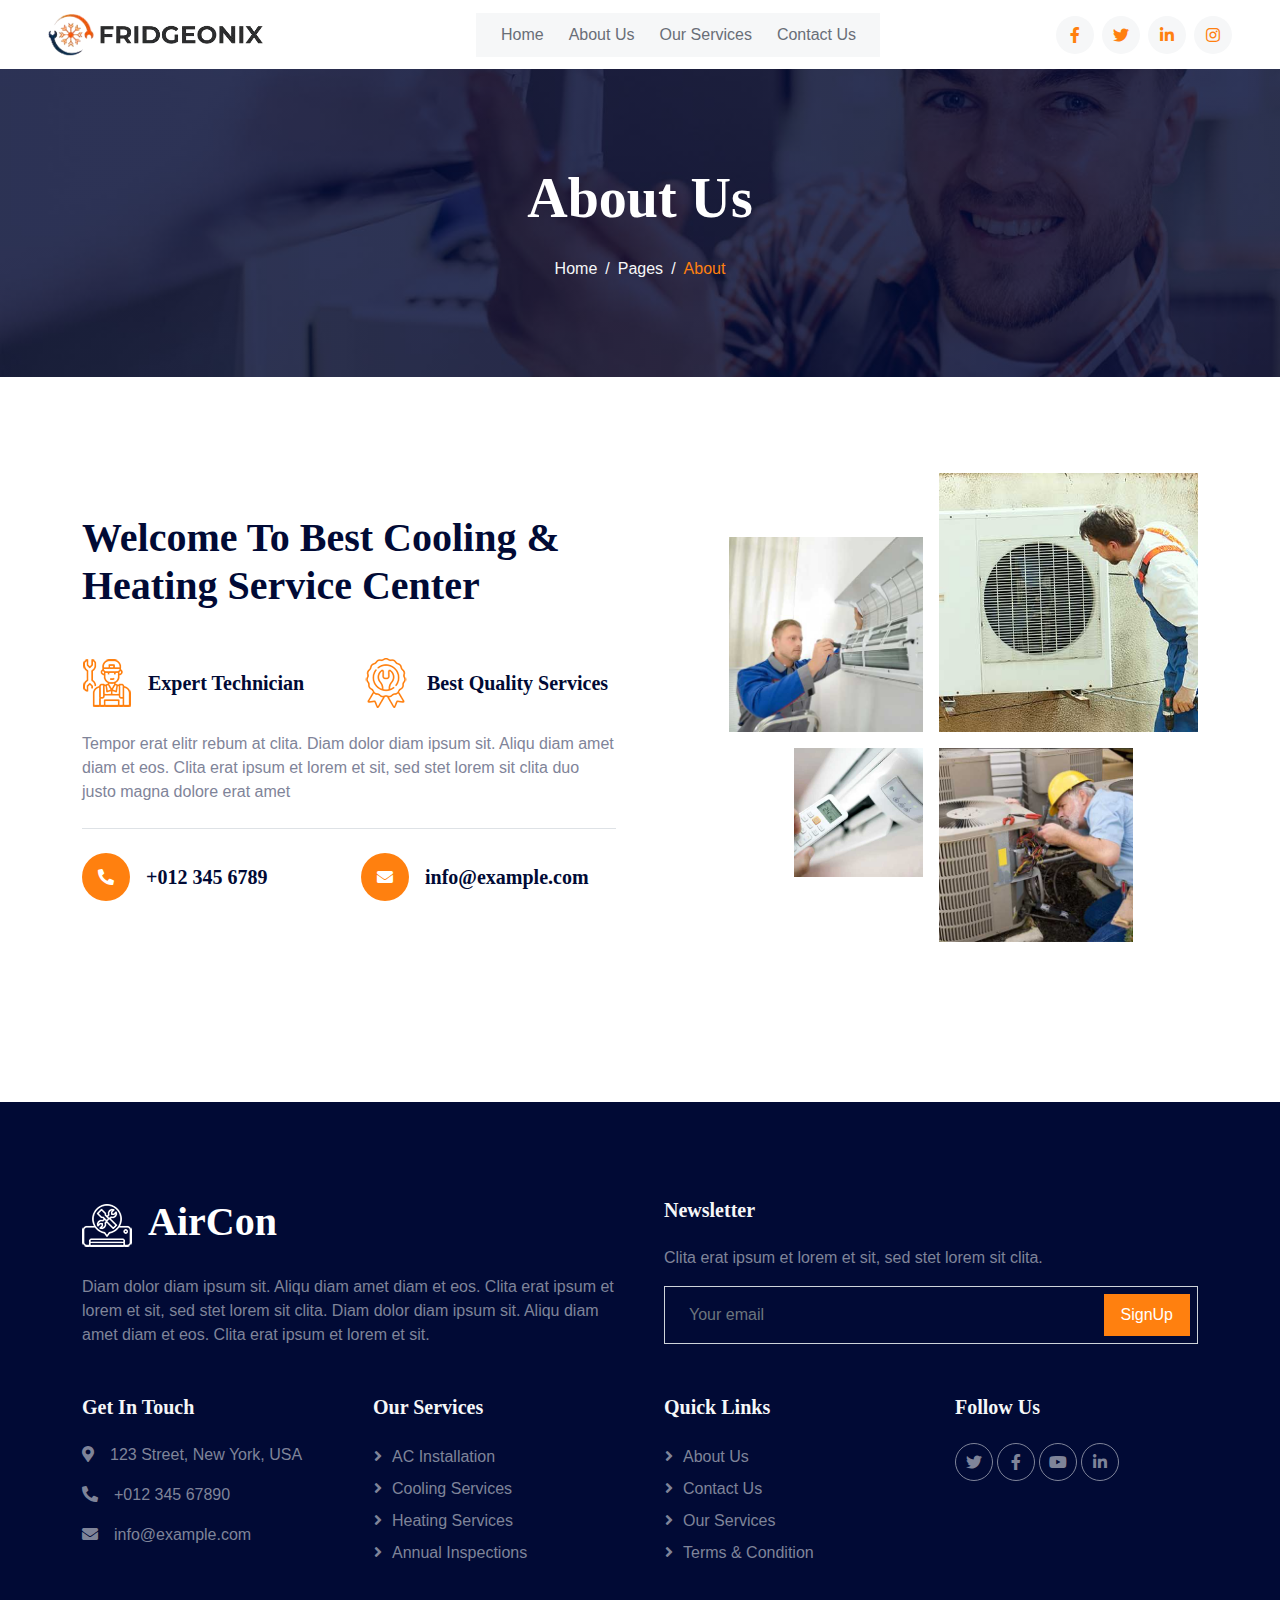
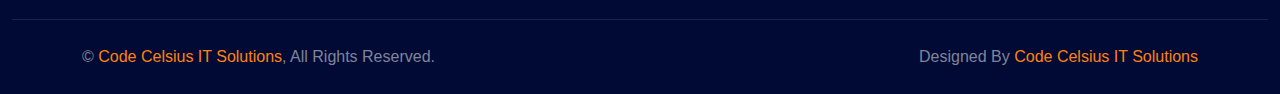
==== about-2.html @ 8863fefb "done" ====
﻿<!DOCTYPE html>
<html lang="en">

<head>
    <meta charset="utf-8">
    <title>AirCon - AC Repair Website Template</title>
    <meta content="width=device-width, initial-scale=1.0" name="viewport">
    <meta content="" name="keywords">
    <meta content="" name="description">

    <!-- Favicon -->
    <link href="img/favicon.ico" rel="icon">

    <!-- Google Web Fonts -->
    <link rel="preconnect" href="https://fonts.googleapis.com">
    <link rel="preconnect" href="https://fonts.gstatic.com" crossorigin="">
    <link href="../css2-2?family=Roboto+Slab:wght@400;600;800&family=Roboto:wght@400;500;700&display=swap" rel="stylesheet"> 

    <!-- Icon Font Stylesheet -->
    <link href="../ajax/libs/font-awesome/5.10.0/css/all.min-2.css" rel="stylesheet">
    <link href="../npm/bootstrap-icons%401.4.1/font/bootstrap-icons-2.css" rel="stylesheet">

    <!-- Libraries Stylesheet -->
    <link href="lib/animate/animate.min-2.css" rel="stylesheet">
    <link href="lib/owlcarousel/assets/owl.carousel.min-2.css" rel="stylesheet">

    <!-- Customized Bootstrap Stylesheet -->
    <link href="css/bootstrap.min-2.css" rel="stylesheet">

    <!-- Template Stylesheet -->
    <link href="css/style-2.css" rel="stylesheet">
    <link href="https://cdnjs.cloudflare.com/ajax/libs/font-awesome/5.15.4/css/all.min.css" rel="stylesheet">

</head>

<body>


   


    <!-- Navbar Start -->
    <nav class="navbar navbar-expand-lg bg-white navbar-light sticky-top px-4 px-lg-5">
        <a href="index-2.html" class="navbar-brand d-flex align-items-center">
            <img style="width: 220px;" class="img-fluid me-3" src="img/logo-nre.png" alt="">
        </a>
        <button type="button" class="navbar-toggler" data-bs-toggle="collapse" data-bs-target="#navbarCollapse">
            <span class="navbar-toggler-icon"></span>
        </button>
        <div class="collapse navbar-collapse" id="navbarCollapse">
            <div class="navbar-nav mx-auto bg-light pe-4 py-3 py-lg-0">
                <a href="index-2.html" class="nav-item nav-link">Home</a>
                <a href="about-2.html" class="nav-item nav-link active">About Us</a>
                <a href="service-2.html" class="nav-item nav-link">Our Services</a>
              
                <a href="contact-2.html" class="nav-item nav-link">Contact Us</a>
            </div>
            <div class="h-100 d-lg-inline-flex align-items-center d-none">
                <a class="btn btn-square rounded-circle bg-light text-primary me-2" href=""><i class="fab fa-facebook-f"></i></a>
                <a class="btn btn-square rounded-circle bg-light text-primary me-2" href=""><i class="fab fa-twitter"></i></a>
                <a class="btn btn-square rounded-circle bg-light text-primary me-2" href=""><i class="fab fa-linkedin-in"></i></a>
                <a class="btn btn-square rounded-circle bg-light text-primary me-0" href=""><i class="fab fa-instagram"></i></a>
            </div>
        </div>
    </nav>
    <!-- Navbar End -->


    <!-- Page Header Start -->
    <div class="container-fluid page-header py-5 mb-5 wow fadeIn" data-wow-delay="0.1s">
        <div class="container text-center py-5">
            <h1 class="display-4 text-white animated slideInDown mb-4">About Us</h1>
            <nav aria-label="breadcrumb animated slideInDown">
                <ol class="breadcrumb justify-content-center mb-0">
                    <li class="breadcrumb-item"><a href="#">Home</a></li>
                    <li class="breadcrumb-item"><a href="#">Pages</a></li>
                    <li class="breadcrumb-item active" aria-current="page">About</li>
                </ol>
            </nav>
        </div>
    </div>
    <!-- Page Header End -->


    <!-- About Start -->
    <div class="container-xxl py-5">
        <div class="container">
            <div class="row g-5 align-items-center">
                <div class="col-lg-6 wow fadeInUp" data-wow-delay="0.5s">
                    <div class="h-100">
                        <h1 class="display-6 mb-5">Welcome To Best Cooling & Heating Service Center</h1>
                        <div class="row g-4 mb-4">
                            <div class="col-sm-6">
                                <div class="d-flex align-items-center">
                                    <img class="flex-shrink-0 me-3" src="img/icon/icon-07-primary-2.png" alt="">
                                    <h5 class="mb-0">Expert Technician</h5>
                                </div>
                            </div>
                            <div class="col-sm-6">
                                <div class="d-flex align-items-center">
                                    <img class="flex-shrink-0 me-3" src="img/icon/icon-09-primary-2.png" alt="">
                                    <h5 class="mb-0">Best Quality Services</h5>
                                </div>
                            </div>
                        </div>
                        <p class="mb-4">Tempor erat elitr rebum at clita. Diam dolor diam ipsum sit. Aliqu diam amet diam et eos. Clita erat ipsum et lorem et sit, sed stet lorem sit clita duo justo magna dolore erat amet</p>
                        <div class="border-top mt-4 pt-4">
                            <div class="row">
                                <div class="col-sm-6">
                                    <div class="d-flex align-items-center">
                                        <div class="btn-lg-square bg-primary rounded-circle me-3">
                                            <i class="fa fa-phone-alt text-white"></i>
                                        </div>
                                        <h5 class="mb-0">+012 345 6789</h5>
                                    </div>
                                </div>
                                <div class="col-sm-6">
                                    <div class="d-flex align-items-center">
                                        <div class="btn-lg-square bg-primary rounded-circle me-3">
                                            <i class="fa fa-envelope text-white"></i>
                                        </div>
                                        <h5 class="mb-0">info@example.com</h5>
                                    </div>
                                </div>
                            </div>
                        </div>
                    </div>
                </div>
                <div class="col-lg-6">
                    <div class="row g-3">
                        <div class="col-6 text-end">
                            <img class="img-fluid w-75 wow zoomIn" data-wow-delay="0.1s" src="img/about-1-2.jpg" style="margin-top: 25%;">
                        </div>
                        <div class="col-6 text-start">
                            <img class="img-fluid w-100 wow zoomIn" data-wow-delay="0.3s" src="img/about-2-2.jpg">
                        </div>
                        <div class="col-6 text-end">
                            <img class="img-fluid w-50 wow zoomIn" data-wow-delay="0.5s" src="img/about-3-2.jpg">
                        </div>
                        <div class="col-6 text-start">
                            <img class="img-fluid w-75 wow zoomIn" data-wow-delay="0.7s" src="img/about-4-2.jpg">
                        </div>
                    </div>
                </div>
            </div>
        </div>
    </div>
    <!-- About End -->

    <!-- Footer Start -->
    <div class="container-fluid bg-dark footer mt-5 pt-5 wow fadeIn" data-wow-delay="0.1s">
        <div class="container py-5">
            <div class="row g-5">
                <div class="col-md-6">
                    <h1 class="text-white mb-4"><img class="img-fluid me-3" src="img/icon/icon-02-light-2.png" alt="">AirCon</h1>
                    <span>Diam dolor diam ipsum sit. Aliqu diam amet diam et eos. Clita erat ipsum et lorem et sit, sed stet lorem sit clita. Diam dolor diam ipsum sit. Aliqu diam amet diam et eos. Clita erat ipsum et lorem et sit.</span>
                </div>
                <div class="col-md-6">
                    <h5 class="text-light mb-4">Newsletter</h5>
                    <p>Clita erat ipsum et lorem et sit, sed stet lorem sit clita.</p>
                    <div class="position-relative">
                        <input class="form-control bg-transparent w-100 py-3 ps-4 pe-5" type="text" placeholder="Your email">
                        <button type="button" class="btn btn-primary py-2 px-3 position-absolute top-0 end-0 mt-2 me-2">SignUp</button>
                    </div>
                </div>
                <div class="col-lg-3 col-md-6">
                    <h5 class="text-light mb-4">Get In Touch</h5>
                    <p><i class="fa fa-map-marker-alt me-3"></i>123 Street, New York, USA</p>
                    <p><i class="fa fa-phone-alt me-3"></i>+012 345 67890</p>
                    <p><i class="fa fa-envelope me-3"></i>info@example.com</p>
                </div>
                <div class="col-lg-3 col-md-6">
                    <h5 class="text-light mb-4">Our Services</h5>
                    <a class="btn btn-link" href="">AC Installation</a>
                    <a class="btn btn-link" href="">Cooling Services</a>
                    <a class="btn btn-link" href="">Heating Services</a>
                    <a class="btn btn-link" href="">Annual Inspections</a>
                </div>
                <div class="col-lg-3 col-md-6">
                    <h5 class="text-light mb-4">Quick Links</h5>
                    <a class="btn btn-link" href="">About Us</a>
                    <a class="btn btn-link" href="">Contact Us</a>
                    <a class="btn btn-link" href="">Our Services</a>
                    <a class="btn btn-link" href="">Terms & Condition</a>
                </div>
                <div class="col-lg-3 col-md-6">
                    <h5 class="text-light mb-4">Follow Us</h5>
                    <div class="d-flex">
                        <a class="btn btn-square rounded-circle me-1" href=""><i class="fab fa-twitter"></i></a>
                        <a class="btn btn-square rounded-circle me-1" href=""><i class="fab fa-facebook-f"></i></a>
                        <a class="btn btn-square rounded-circle me-1" href=""><i class="fab fa-youtube"></i></a>
                        <a class="btn btn-square rounded-circle me-1" href=""><i class="fab fa-linkedin-in"></i></a>
                    </div>
                </div>
            </div>
        </div>
        <div class="container-fluid copyright">
            <div class="container">
                <div class="row">
                    <div class="col-md-6 text-center text-md-start mb-3 mb-md-0">
                        &copy; <a target="_blank" href="https://codecelsius.com/">Code Celsius IT Solutions</a>, All Rights Reserved.
                    </div>
                    <div class="col-md-6 text-center text-md-end">
                        Designed By <a target="_blank" href="https://codecelsius.com/">Code Celsius IT Solutions</a>
                    </div>
                </div> 
            </div>
        </div>
    </div>
    <!-- Footer End -->


    <!-- Back to Top -->
    <a href="#" class="btn btn-lg btn-primary btn-lg-square rounded-circle back-to-top"><i class="bi bi-arrow-up"></i></a>


    <!-- JavaScript Libraries -->
    <script src="../jquery-3.4.1.min-2.js"></script>
    <script src="../npm/bootstrap%405.0.0/dist/js/bootstrap.bundle.min-2.js"></script>
    <script src="lib/wow/wow.min-2.js"></script>
    <script src="lib/easing/easing.min-2.js"></script>
    <script src="lib/waypoints/waypoints.min-2.js"></script>
    <script src="lib/owlcarousel/owl.carousel.min-2.js"></script>
    <script src="lib/counterup/counterup.min-2.js"></script>
    <script src="lib/parallax/parallax.min-2.js"></script>

    <!-- Template Javascript -->
    <script src="js/main-2.js"></script>
</body>

</html>
---- css/style-2.css ----
﻿/********** Template CSS **********/
:root {
    --primary: #FF800F;
    --secondary: #001064;
    --light: #F6F7F8;
    --dark: #010A35;
}

.back-to-top {
    position: fixed;
    display: none;
    right: 30px;
    bottom: 30px;
    z-index: 99;
}

#navbar.sticky {
    position: fixed;
    top: 0;
    width: 100%;
    z-index: 1020;
    box-shadow: 0 4px 6px rgba(0, 0, 0, 0.1);
    /* Optional shadow for visibility */
    transition: all 0.5s;
}

/*** Spinner ***/
#spinner {
    opacity: 0;
    visibility: hidden;
    transition: opacity .5s ease-out, visibility 0s linear .5s;
    z-index: 99999;
}

#spinner.show {
    transition: opacity .5s ease-out, visibility 0s linear 0s;
    visibility: visible;
    opacity: 1;
}


/*** Button ***/
.btn {
    transition: .5s;
}

.btn.btn-primary,
.btn.btn-outline-primary:hover,
.btn.btn-secondary,
.btn.btn-outline-secondary:hover {
    color: #FFFFFF;
}

.btn.btn-primary:hover {
    background: var(--secondary);
    border-color: var(--secondary);
}

.btn.btn-secondary:hover {
    background: var(--primary);
    border-color: var(--primary);
}

.btn-square {
    width: 38px;
    height: 38px;
}

.btn-sm-square {
    width: 32px;
    height: 32px;
}

.btn-lg-square {
    width: 48px;
    height: 48px;
}

.btn-square,
.btn-sm-square,
.btn-lg-square {
    padding: 0;
    display: flex;
    align-items: center;
    justify-content: center;
    font-weight: normal;
}


/*** Navbar ***/
.navbar.sticky-top {
    top: -100px;
    transition: .5s;
}

.navbar .navbar-brand img {
    max-height: 60px;
}

.back-to-top {
    visibility: hidden;
    opacity: 0;
    transition: all 0.5s;
}

.navbar {
    transition: all 0.5s;
}

.video-item {
    background: #ffffff;
    border: 1px solid #ddd;
    border-radius: 10px;
    box-shadow: 0 0 7px #ddd;
    padding: 10px;
}

.video-item iframe {
    height: 400px;
    width: 100%;
}

.video-grid {
    display: flex;
    gap: 20px;
}

.container12 {
    width: 80%;
    margin: 0 auto;
}

.bgcolo {
    background-color: #010a35;
    padding: 100px 0px;
    margin:60px 0px;
}
a{
    cursor: pointer;
}
.sidd h2 {
    color: #fff;
}
.sidd {
    text-align: center;
    width: 700px;
    margin: 0 auto;
}

@media only screen and (max-width: 600px) {
    .sidd {
        text-align: center;
        width: auto;
        margin: 0 auto;
    }

    .video-grid {
        display: flex;
        flex-wrap: wrap;
        gap: 20px;
    }
}
.service-item{
    border: 1px solid;
    border-radius: 8px;
    overflow: hidden;
    height: 500px;
}
.service-item p{
    padding: 10px;
}
.actid {
    visibility: visible;
    opacity: 1;
}

.whatsapp-btn {
    background-color: #1bd741;
    color: white;
    padding: 10px 10px;
    text-decoration: none;
    margin-top: 20px;
    align-items: center;
    display: flex;
    gap: 10px;
    border-radius: 50%;
}

.whatsapp-btn .icon-what {
    font-size: 30px;
}

.whatfixed {
    position: fixed;
    left: 31px;
    bottom: 88px;
    z-index: 999;
}
.call {
    width: 52px;
    height: 52px;
    background: #ff800f;
    text-align: center;
    align-content: center;
    border-radius: 50%;
}
.contact{
    padding: 8px 30px;
    background-color: #ff800f;
    color: white;
    border: none;
    outline: none;
    border-radius: 6px;
}
.call i{
    color: #fff;
}
.call {
    position: fixed;
    left: 32px;
    bottom: 20px;
    z-index: 999;
    cursor: pointer;
}

.muddd p {
    display: flex;
    align-items: baseline;
}

#header-carousel .carousel-item {
    height: 100vh;
    /* Adjust based on your image dimensions */
    overflow: hidden;
    /* Ensure no image overflow */
}

#header-carousel .carousel-item img {
    object-fit: cover;
    /* Ensures the image covers the full area without stretching */
    height: 100%;
    width: 100%;
}

.navbar .navbar-nav .nav-link {
    margin-left: 25px;
    padding: 10px 0;
    color: #696E77;
    font-weight: 400;
    outline: none;
}

.mydd i {
    padding: 0px 40px;
}

.navbar .navbar-nav .nav-link:hover,
.navbar .navbar-nav {
    color: var(--primary);
}

.navbar .dropdown-toggle::after {
    border: none;
    content: "\f107";
    font-family: "Font Awesome 5 Free";
    font-weight: 900;
    vertical-align: middle;
    margin-left: 8px;
}

@media (max-width: 991.98px) {
    .navbar .navbar-brand img {
        max-height: 45px;
    }

    .navbar .navbar-nav {
        margin-top: 20px;
        margin-bottom: 15px;
    }

    .navbar .nav-item .dropdown-menu {
        padding-left: 30px;
    }
}

@media (min-width: 992px) {
    .navbar .nav-item .dropdown-menu {
        display: block;
        border: none;
        margin-top: 0;
        top: 150%;
        right: 0;
        opacity: 0;
        visibility: hidden;
        transition: .5s;
    }

    .navbar .nav-item:hover .dropdown-menu {
        top: 100%;
        visibility: visible;
        transition: .5s;
        opacity: 1;
    }
}


/*** Header ***/
.carousel-caption {
    top: 0;
    left: 0;
    right: 0;
    bottom: 0;
    display: flex;
    align-items: center;
    justify-content: center;
    text-align: center;
    background: rgba(1, 10, 53, .8);
    z-index: 1;
}

.carousel-control-prev,
.carousel-control-next {
    width: 15%;
}

.carousel-control-prev-icon,
.carousel-control-next-icon {
    width: 3rem;
    height: 3rem;
    background-color: var(--dark);
    border: 12px solid var(--dark);
    border-radius: 3rem;
}

@media (max-width: 768px) {
    #header-carousel .carousel-item {
        position: relative;
        min-height: 450px;
    }

    #header-carousel .carousel-item img {
        position: absolute;
        width: 100%;
        height: 100%;
        object-fit: cover;
    }
}

.page-header {
    background: linear-gradient(rgba(1, 10, 53, .8), rgba(1, 10, 53, .8)), url(../img/carousel-1-2.jpg) center center no-repeat;
    background-size: cover;
}

.page-header .breadcrumb-item a,
.page-header .breadcrumb-item+.breadcrumb-item::before {
    color: var(--light);
}

.page-header .breadcrumb-item a:hover,
.page-header .breadcrumb-item.active {
    color: var(--primary);
}


/*** Facts ***/
.facts {
    background: rgba(1, 10, 53, .8);
}


/*** Quote ***/
@media (min-width: 992px) {
    .container.quote {
        max-width: 100% !important;
    }

    .container.quote .quote-text {
        padding-left: calc(((100% - 960px) / 2) + .75rem);
    }

    .container.quote .quote-form {
        padding-right: calc(((100% - 960px) / 2) + .75rem);
    }
}

@media (min-width: 1200px) {
    .container.quote .quote-text {
        padding-left: calc(((100% - 1140px) / 2) + .75rem);
    }

    .container.quote .quote-form {
        padding-right: calc(((100% - 1140px) / 2) + .75rem);
    }
}

@media (min-width: 1400px) {
    .container.quote .quote-text {
        padding-left: calc(((100% - 1320px) / 2) + .75rem);
    }

    .container.quote .quote-form {
        padding-right: calc(((100% - 1320px) / 2) + .75rem);
    }
}

.container.quote .quote-text {
    background: rgba(1, 10, 53, .8);
}

.container.quote .quote-form {
    background: rgba(255, 255, 255, .8);
}

.container.quote .quote-text .h-100,
.container.quote .quote-form .h-100 {
    padding: 6rem 0;
    display: flex;
    flex-direction: column;
    justify-content: center;
}


/*** Service ***/
.service-item .service-icon {
    width: 90px;
    height: 90px;
    display: flex;
    align-items: center;
    justify-content: center;
}

.service-item .service-icon img {
    max-width: 60px;
    max-height: 60px;
}


/*** Team ***/
.team-item .team-img::before,
.team-item .team-img::after {
    position: absolute;
    content: "";
    width: 0;
    height: 100%;
    top: 0;
    left: 0;
    background: rgba(1, 10, 53, .8);
    transition: .5s;
}

.team-item .team-img::after {
    left: auto;
    right: 0;
}

.team-item:hover .team-img::before,
.team-item:hover .team-img::after {
    width: 50%;
}

.team-item .team-img .team-social {
    position: absolute;
    width: 100%;
    height: 100%;
    top: 0;
    left: 0;
    display: flex;
    align-items: center;
    justify-content: center;
    transition: .5s;
    z-index: 3;
    opacity: 0;
}

.team-item:hover .team-img .team-social {
    transition-delay: .3s;
    opacity: 1;
}


/*** Testimonial ***/
.animated.pulse {
    animation-duration: 1.5s;
}

.testimonial-left,
.testimonial-right {
    position: relative;
}

.testimonial-left img,
.testimonial-right img {
    position: absolute;
    border-radius: 70px;
}

.testimonial-left img:nth-child(1),
.testimonial-right img:nth-child(3) {
    width: 70px;
    height: 70px;
    top: 10%;
    left: 50%;
    transform: translateX(-50%);
}

.testimonial-left img:nth-child(2),
.testimonial-right img:nth-child(2) {
    width: 60px;
    height: 60px;
    top: 50%;
    left: 10%;
    transform: translateY(-50%);
}

.testimonial-left img:nth-child(3),
.testimonial-right img:nth-child(1) {
    width: 50px;
    height: 50px;
    bottom: 10%;
    right: 10%;
}

.testimonial-carousel .owl-item img {
    width: 100px;
    height: 100px;
    border-radius: 100px;
}

.testimonial-carousel .owl-nav {
    margin-top: 30px;
    display: flex;
    justify-content: center;
}

.testimonial-carousel .owl-nav .owl-prev,
.testimonial-carousel .owl-nav .owl-next {
    margin: 0 5px;
    width: 45px;
    height: 45px;
    display: flex;
    align-items: center;
    justify-content: center;
    color: #FFFFFF;
    background: var(--primary);
    border-radius: 45px;
    font-size: 22px;
    transition: .5s;
}

.testimonial-carousel .owl-nav .owl-prev:hover,
.testimonial-carousel .owl-nav .owl-next:hover {
    background: var(--secondary);
}


/*** Footer ***/
.footer {
    color: #7F8499;
}

.footer .btn.btn-link {
    display: block;
    margin-bottom: 5px;
    padding: 0;
    text-align: left;
    color: #7F8499;
    font-weight: normal;
    text-transform: capitalize;
    transition: .3s;
}

.footer .btn.btn-link::before {
    position: relative;
    content: "\f105";
    font-family: "Font Awesome 5 Free";
    font-weight: 900;
    color: #7F8499;
    margin-right: 10px;
}

.footer .btn.btn-link:hover {
    color: var(--primary);
    letter-spacing: 1px;
    box-shadow: none;
}

.footer .btn.btn-square {
    color: #7F8499;
    border: 1px solid #7F8499;
}

.footer .btn.btn-square:hover {
    color: var(--light);
    border-color: var(--primary);
}

.footer .copyright {
    padding: 25px 0;
    border-top: 1px solid rgba(256, 256, 256, .1);
}

.footer .copyright a {
    color: var(--primary);
}

.footer .copyright a:hover {
    color: #FFFFFF;
}
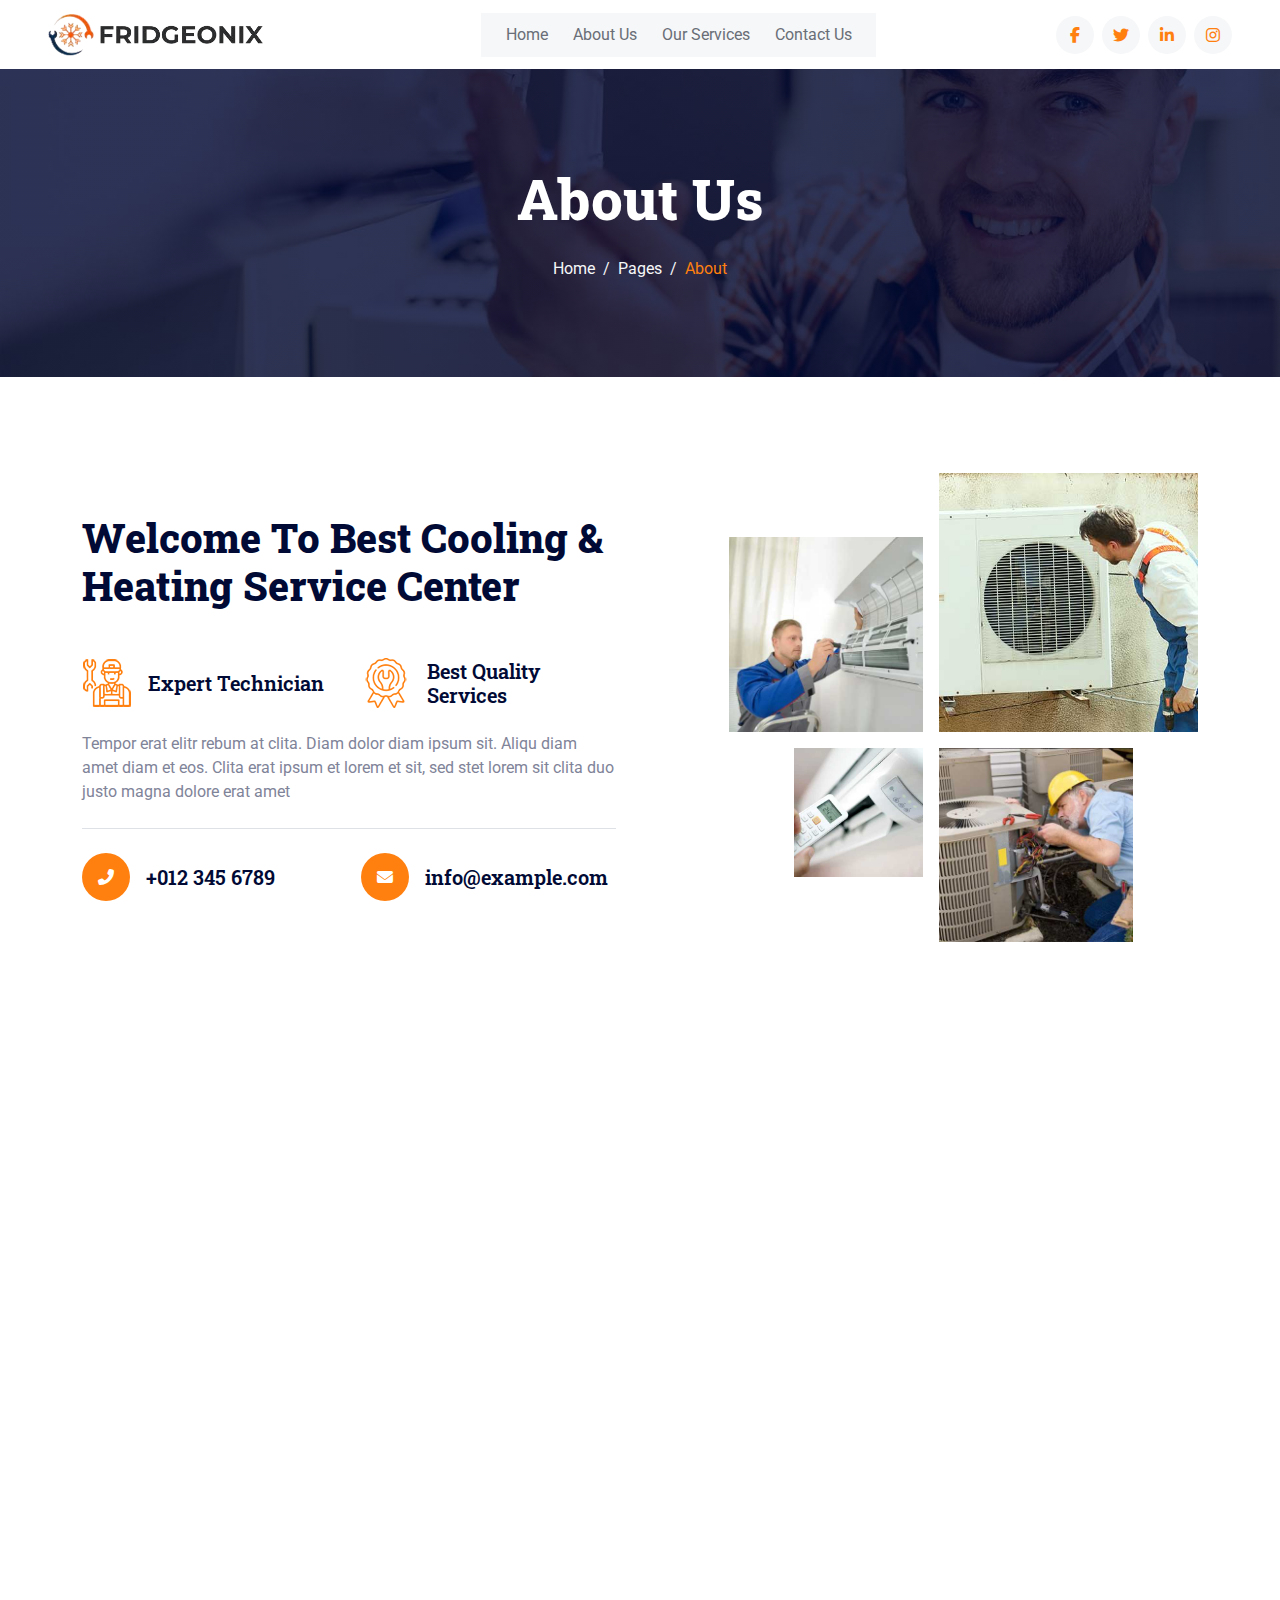
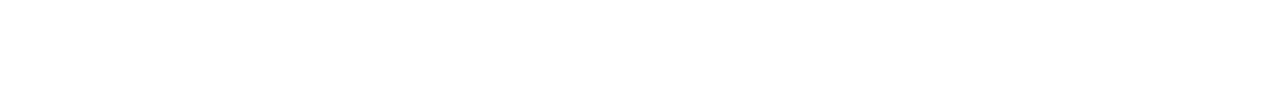
==== commit cbc37312: "done" ====
--- a/about-2.html
+++ b/about-2.html
@@ -3,7 +3,7 @@
 
 <head>
     <meta charset="utf-8">
-    <title>AirCon - AC Repair Website Template</title>
+    <title>Home</title>
     <meta content="width=device-width, initial-scale=1.0" name="viewport">
     <meta content="" name="keywords">
     <meta content="" name="description">
@@ -11,14 +11,13 @@
     <!-- Favicon -->
     <link href="img/favicon.ico" rel="icon">
 
-    <!-- Google Web Fonts -->
     <link rel="preconnect" href="https://fonts.googleapis.com">
-    <link rel="preconnect" href="https://fonts.gstatic.com" crossorigin="">
-    <link href="../css2-2?family=Roboto+Slab:wght@400;600;800&family=Roboto:wght@400;500;700&display=swap" rel="stylesheet"> 
+    <link rel="preconnect" href="https://fonts.gstatic.com" crossorigin="anonymous">
+    <link href="https://fonts.googleapis.com/css2?family=Roboto+Slab:wght@400;600;800&family=Roboto:wght@400;500;700&display=swap" rel="stylesheet">
+    
 
     <!-- Icon Font Stylesheet -->
-    <link href="../ajax/libs/font-awesome/5.10.0/css/all.min-2.css" rel="stylesheet">
-    <link href="../npm/bootstrap-icons%401.4.1/font/bootstrap-icons-2.css" rel="stylesheet">
+    <link rel="stylesheet" href="https://cdnjs.cloudflare.com/ajax/libs/font-awesome/5.10.0/css/all.min.css">
 
     <!-- Libraries Stylesheet -->
     <link href="lib/animate/animate.min-2.css" rel="stylesheet">
@@ -30,6 +29,10 @@
     <!-- Template Stylesheet -->
     <link href="css/style-2.css" rel="stylesheet">
     <link href="https://cdnjs.cloudflare.com/ajax/libs/font-awesome/5.15.4/css/all.min.css" rel="stylesheet">
+
+    <link rel="stylesheet" href="https://cdnjs.cloudflare.com/ajax/libs/font-awesome/6.7.2/css/all.min.css"
+        integrity="sha512-Evv84Mr4kqVGRNSgIGL/F/aIDqQb7xQ2vcrdIwxfjThSH8CSR7PBEakCr51Ck+w+/U6swU2Im1vVX0SVk9ABhg=="
+        crossorigin="anonymous" referrerpolicy="no-referrer" />
 
 </head>
 
@@ -215,8 +218,7 @@
 
 
     <!-- JavaScript Libraries -->
-    <script src="../jquery-3.4.1.min-2.js"></script>
-    <script src="../npm/bootstrap%405.0.0/dist/js/bootstrap.bundle.min-2.js"></script>
+    <script src="https://cdnjs.cloudflare.com/ajax/libs/jquery/3.4.1/jquery.min.js"></script>
     <script src="lib/wow/wow.min-2.js"></script>
     <script src="lib/easing/easing.min-2.js"></script>
     <script src="lib/waypoints/waypoints.min-2.js"></script>
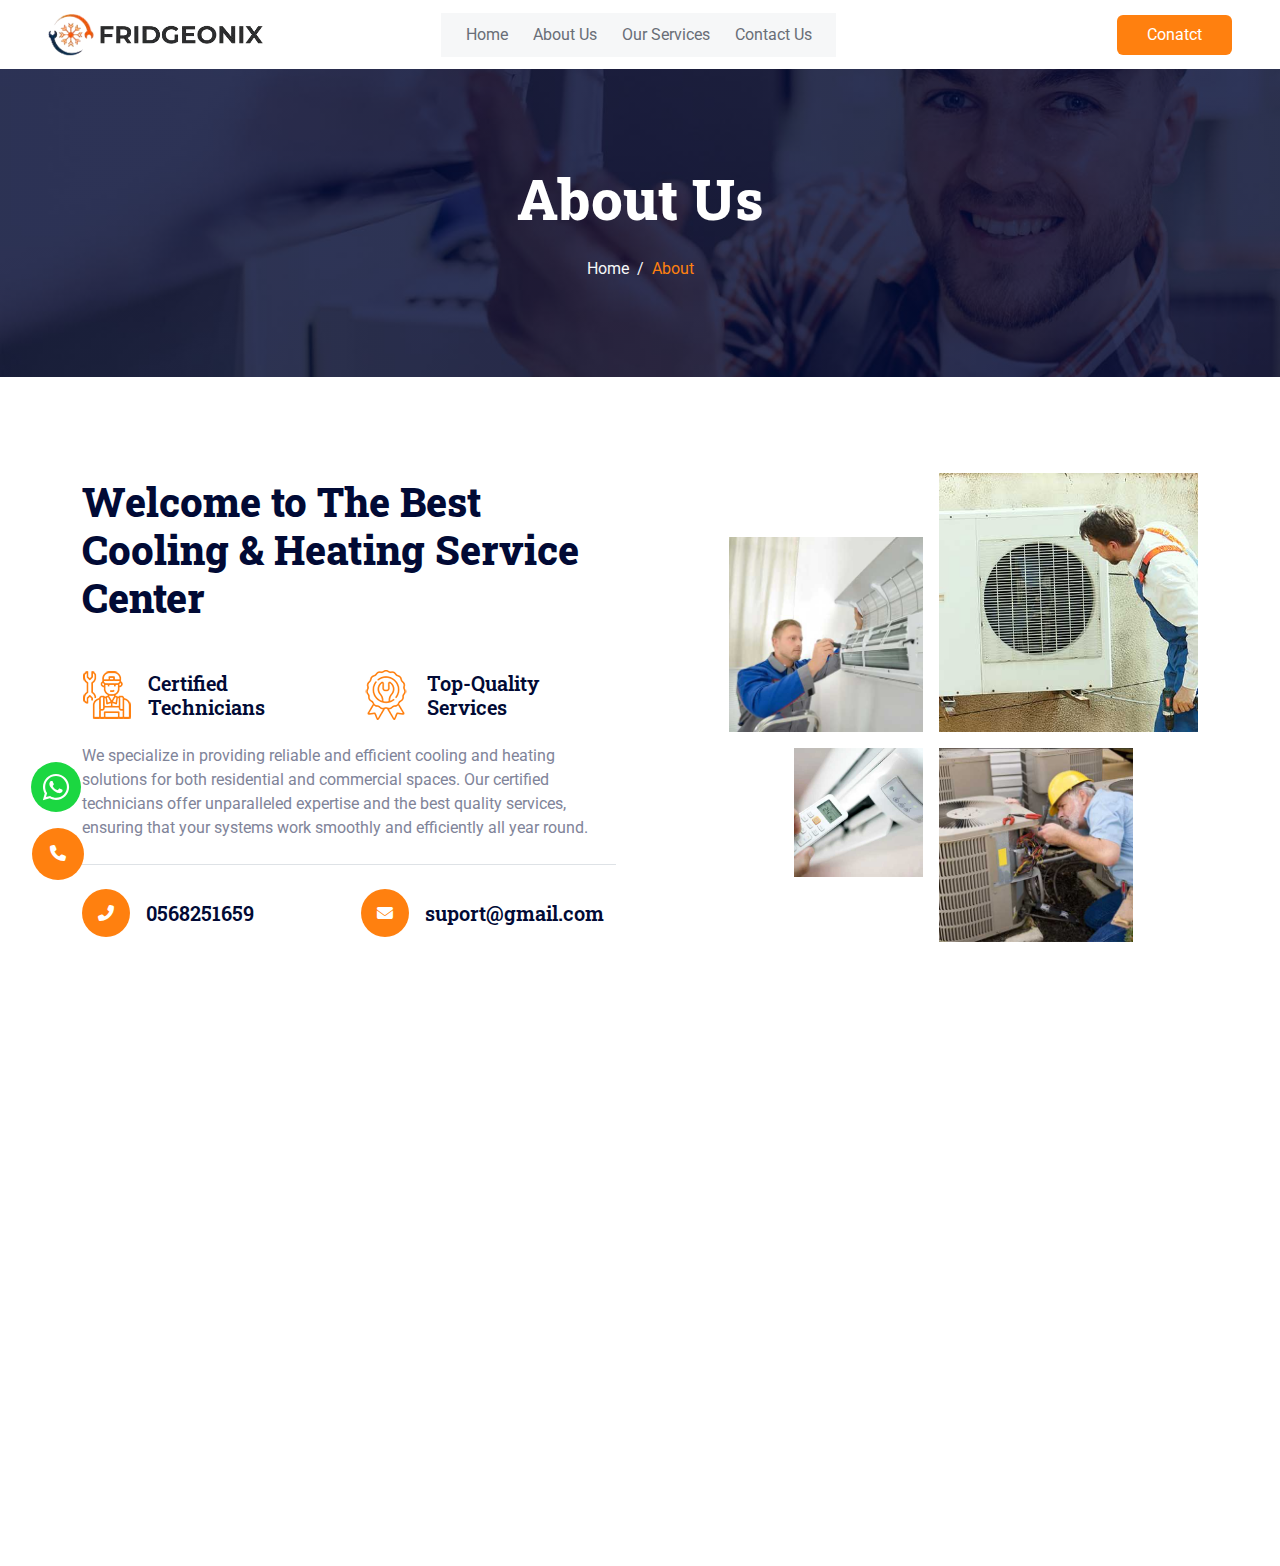
==== commit fff9548a: "done" ====
--- a/about-2.html
+++ b/about-2.html
@@ -3,7 +3,7 @@
 
 <head>
     <meta charset="utf-8">
-    <title>Home</title>
+    <title>About Us</title>
     <meta content="width=device-width, initial-scale=1.0" name="viewport">
     <meta content="" name="keywords">
     <meta content="" name="description">
@@ -42,31 +42,42 @@
    
 
 
-    <!-- Navbar Start -->
-    <nav class="navbar navbar-expand-lg bg-white navbar-light sticky-top px-4 px-lg-5">
+     <!-- Navbar Start -->
+     <nav id="navbar" class="navbar navbar-expand-lg navbar-light bg-white px-4 px-lg-5">
         <a href="index-2.html" class="navbar-brand d-flex align-items-center">
-            <img style="width: 220px;" class="img-fluid me-3" src="img/logo-nre.png" alt="">
+            <img style="width: 220px;" class="img-fluid me-3" src="img/logo-nre.png" alt="Company Logo">
         </a>
-        <button type="button" class="navbar-toggler" data-bs-toggle="collapse" data-bs-target="#navbarCollapse">
+        <button id="navbar-toggler" class="navbar-toggler" type="button">
             <span class="navbar-toggler-icon"></span>
         </button>
-        <div class="collapse navbar-collapse" id="navbarCollapse">
+        <div id="navbar-collapse" class="collapse navbar-collapse">
             <div class="navbar-nav mx-auto bg-light pe-4 py-3 py-lg-0">
                 <a href="index-2.html" class="nav-item nav-link">Home</a>
-                <a href="about-2.html" class="nav-item nav-link active">About Us</a>
-                <a href="service-2.html" class="nav-item nav-link">Our Services</a>
-              
-                <a href="contact-2.html" class="nav-item nav-link">Contact Us</a>
-            </div>
-            <div class="h-100 d-lg-inline-flex align-items-center d-none">
-                <a class="btn btn-square rounded-circle bg-light text-primary me-2" href=""><i class="fab fa-facebook-f"></i></a>
-                <a class="btn btn-square rounded-circle bg-light text-primary me-2" href=""><i class="fab fa-twitter"></i></a>
-                <a class="btn btn-square rounded-circle bg-light text-primary me-2" href=""><i class="fab fa-linkedin-in"></i></a>
-                <a class="btn btn-square rounded-circle bg-light text-primary me-0" href=""><i class="fab fa-instagram"></i></a>
+                <a href="" class="nav-item nav-link">About Us</a>
+                <a href="" class="nav-item nav-link active">Our Services</a>
+                <a href="" class="nav-item nav-link">Contact Us</a>
+            </div>
+            <div class="d-flex align-items-center justify-content-end ms-auto">
+                <a href="./contact-2.html" class="contact">Conatct</a>
             </div>
         </div>
     </nav>
     <!-- Navbar End -->
+
+    <div class="whatfixed">
+        <a href="https://wa.me/+966568251659" target="_blank" class="whatsapp-btn" rel="noopener noreferrer">
+            <svg stroke="currentColor" fill="currentColor" stroke-width="0" viewBox="0 0 448 512" class="icon-what" height="1em" width="1em" xmlns="http://www.w3.org/2000/svg">
+                <path d="M380.9 97.1C339 55.1 283.2 32 223.9 32c-122.4 0-222 99.6-222 222 0 39.1 10.2 77.3 29.6 111L0 480l117.7-30.9c32.4 17.7 68.9 27 106.1 27h.1c122.3 0 224.1-99.6 224.1-222 0-59.3-25.2-115-67.1-157zm-157 341.6c-33.2 0-65.7-8.9-94-25.7l-6.7-4-69.8 18.3L72 359.2l-4.4-7c-18.5-29.4-28.2-63.3-28.2-98.2 0-101.7 82.8-184.5 184.6-184.5 49.3 0 95.6 19.2 130.4 54.1 34.8 34.9 56.2 81.2 56.1 130.5 0 101.8-84.9 184.6-186.6 184.6zm101.2-138.2c-5.5-2.8-32.8-16.2-37.9-18-5.1-1.9-8.8-2.8-12.5 2.8-3.7 5.6-14.3 18-17.6 21.8-3.2 3.7-6.5 4.2-12 1.4-32.6-16.3-54-29.1-75.5-66-5.7-9.8 5.7-9.1 16.3-30.3 1.8-3.7.9-6.9-.5-9.7-1.4-2.8-12.5-30.1-17.1-41.2-4.5-10.8-9.1-9.3-12.5-9.5-3.2-.2-6.9-.2-10.6-.2-3.7 0-9.7 1.4-14.8 6.9-5.1 5.6-19.4 19-19.4 46.3 0 27.3 19.9 53.7 22.6 57.4 2.8 3.7 39.1 59.7 94.8 83.8 35.2 15.2 49 16.5 66.6 13.9 10.7-1.6 32.8-13.4 37.4-26.4 4.6-13 4.6-24.1 3.2-26.4-1.3-2.5-5-3.9-10.5-6.6z">
+                </path>
+            </svg>
+        </a>
+    </div>
+
+    <a href="tel:+966568251659" target="_blank">
+        <div class="call">
+            <i class="fa-solid fa-phone"></i>
+        </div>
+    </a>
 
 
     <!-- Page Header Start -->
@@ -76,7 +87,6 @@
             <nav aria-label="breadcrumb animated slideInDown">
                 <ol class="breadcrumb justify-content-center mb-0">
                     <li class="breadcrumb-item"><a href="#">Home</a></li>
-                    <li class="breadcrumb-item"><a href="#">Pages</a></li>
                     <li class="breadcrumb-item active" aria-current="page">About</li>
                 </ol>
             </nav>
@@ -89,50 +99,56 @@
     <div class="container-xxl py-5">
         <div class="container">
             <div class="row g-5 align-items-center">
+                <!-- Left Section -->
                 <div class="col-lg-6 wow fadeInUp" data-wow-delay="0.5s">
                     <div class="h-100">
-                        <h1 class="display-6 mb-5">Welcome To Best Cooling & Heating Service Center</h1>
+                        <h1 class="display-6 mb-5">Welcome to The Best Cooling & Heating Service Center</h1>
                         <div class="row g-4 mb-4">
                             <div class="col-sm-6">
                                 <div class="d-flex align-items-center">
                                     <img class="flex-shrink-0 me-3" src="img/icon/icon-07-primary-2.png" alt="">
-                                    <h5 class="mb-0">Expert Technician</h5>
+                                    <h5 class="mb-0">Certified Technicians</h5>
                                 </div>
                             </div>
                             <div class="col-sm-6">
                                 <div class="d-flex align-items-center">
                                     <img class="flex-shrink-0 me-3" src="img/icon/icon-09-primary-2.png" alt="">
-                                    <h5 class="mb-0">Best Quality Services</h5>
+                                    <h5 class="mb-0">Top-Quality Services</h5>
                                 </div>
                             </div>
                         </div>
-                        <p class="mb-4">Tempor erat elitr rebum at clita. Diam dolor diam ipsum sit. Aliqu diam amet diam et eos. Clita erat ipsum et lorem et sit, sed stet lorem sit clita duo justo magna dolore erat amet</p>
+                        <p class="mb-4">We specialize in providing reliable and efficient cooling and heating solutions
+                            for both residential and commercial spaces. Our certified technicians offer unparalleled
+                            expertise and the best quality services, ensuring that your systems work smoothly and
+                            efficiently all year round.</p>
                         <div class="border-top mt-4 pt-4">
                             <div class="row">
                                 <div class="col-sm-6">
-                                    <div class="d-flex align-items-center">
+                                    <div class="d-flex align-items-center ma-bo">
                                         <div class="btn-lg-square bg-primary rounded-circle me-3">
                                             <i class="fa fa-phone-alt text-white"></i>
                                         </div>
-                                        <h5 class="mb-0">+012 345 6789</h5>
+                                        <h5 class="mb-0">0568251659</h5>
                                     </div>
                                 </div>
                                 <div class="col-sm-6">
                                     <div class="d-flex align-items-center">
-                                        <div class="btn-lg-square bg-primary rounded-circle me-3">
+                                        <div class="btn-lg-square bg-primary rounded-circle me-3 mydd">
                                             <i class="fa fa-envelope text-white"></i>
                                         </div>
-                                        <h5 class="mb-0">info@example.com</h5>
+                                        <h5 class="mb-0">suport@gmail.com</h5>
                                     </div>
                                 </div>
                             </div>
                         </div>
                     </div>
                 </div>
+                <!-- Right Section with Images -->
                 <div class="col-lg-6">
                     <div class="row g-3">
                         <div class="col-6 text-end">
-                            <img class="img-fluid w-75 wow zoomIn" data-wow-delay="0.1s" src="img/about-1-2.jpg" style="margin-top: 25%;">
+                            <img class="img-fluid w-75 wow zoomIn" data-wow-delay="0.1s" src="img/about-1-2.jpg"
+                                style="margin-top: 25%;">
                         </div>
                         <div class="col-6 text-start">
                             <img class="img-fluid w-100 wow zoomIn" data-wow-delay="0.3s" src="img/about-2-2.jpg">
@@ -154,46 +170,31 @@
     <div class="container-fluid bg-dark footer mt-5 pt-5 wow fadeIn" data-wow-delay="0.1s">
         <div class="container py-5">
             <div class="row g-5">
-                <div class="col-md-6">
-                    <h1 class="text-white mb-4"><img class="img-fluid me-3" src="img/icon/icon-02-light-2.png" alt="">AirCon</h1>
-                    <span>Diam dolor diam ipsum sit. Aliqu diam amet diam et eos. Clita erat ipsum et lorem et sit, sed stet lorem sit clita. Diam dolor diam ipsum sit. Aliqu diam amet diam et eos. Clita erat ipsum et lorem et sit.</span>
-                </div>
-                <div class="col-md-6">
-                    <h5 class="text-light mb-4">Newsletter</h5>
-                    <p>Clita erat ipsum et lorem et sit, sed stet lorem sit clita.</p>
-                    <div class="position-relative">
-                        <input class="form-control bg-transparent w-100 py-3 ps-4 pe-5" type="text" placeholder="Your email">
-                        <button type="button" class="btn btn-primary py-2 px-3 position-absolute top-0 end-0 mt-2 me-2">SignUp</button>
-                    </div>
+                <div class="col-md-3">
+                    <img class="img-fluid me-3" style="width: 328px;" src="./img/logo-footer.png" alt="Company Logo">
+                    <span>Your trusted partner in providing innovative air conditioning solutions for your home and
+                        office. We specialize in installation, maintenance, and repair services for all types of air
+                        conditioners, ensuring your comfort year-round.</span>
+                </div>
+                <div class="col-lg-3 col-md-6 muddd">
+                    <h5 class="text-light mb-4">Contact Us</h5>
+                    <p><i class="fa fa-map-marker-alt me-3"></i>Saudi Arabia, Riyaz hi Al Masif</p>
+                    <p><i class="fa fa-phone-alt me-3"></i>0568251659</p>
+                    <p><i class="fa fa-envelope me-3"></i>support@gmail.com</p>
                 </div>
                 <div class="col-lg-3 col-md-6">
-                    <h5 class="text-light mb-4">Get In Touch</h5>
-                    <p><i class="fa fa-map-marker-alt me-3"></i>123 Street, New York, USA</p>
-                    <p><i class="fa fa-phone-alt me-3"></i>+012 345 67890</p>
-                    <p><i class="fa fa-envelope me-3"></i>info@example.com</p>
-                </div>
-                <div class="col-lg-3 col-md-6">
-                    <h5 class="text-light mb-4">Our Services</h5>
+                    <h5 class="text-light mb-4">Our AC Services</h5>
                     <a class="btn btn-link" href="">AC Installation</a>
-                    <a class="btn btn-link" href="">Cooling Services</a>
-                    <a class="btn btn-link" href="">Heating Services</a>
-                    <a class="btn btn-link" href="">Annual Inspections</a>
+                    <a class="btn btn-link" href="">AC Repair & Maintenance</a>
+                    <a class="btn btn-link" href="">Cooling Solutions</a>
+                    <a class="btn btn-link" href="">Air Purification Services</a>
                 </div>
                 <div class="col-lg-3 col-md-6">
                     <h5 class="text-light mb-4">Quick Links</h5>
                     <a class="btn btn-link" href="">About Us</a>
+                    <a class="btn btn-link" href="">Our Services</a>
                     <a class="btn btn-link" href="">Contact Us</a>
-                    <a class="btn btn-link" href="">Our Services</a>
-                    <a class="btn btn-link" href="">Terms & Condition</a>
-                </div>
-                <div class="col-lg-3 col-md-6">
-                    <h5 class="text-light mb-4">Follow Us</h5>
-                    <div class="d-flex">
-                        <a class="btn btn-square rounded-circle me-1" href=""><i class="fab fa-twitter"></i></a>
-                        <a class="btn btn-square rounded-circle me-1" href=""><i class="fab fa-facebook-f"></i></a>
-                        <a class="btn btn-square rounded-circle me-1" href=""><i class="fab fa-youtube"></i></a>
-                        <a class="btn btn-square rounded-circle me-1" href=""><i class="fab fa-linkedin-in"></i></a>
-                    </div>
+                    <a class="btn btn-link" href="">Terms & Conditions</a>
                 </div>
             </div>
         </div>
@@ -201,12 +202,13 @@
             <div class="container">
                 <div class="row">
                     <div class="col-md-6 text-center text-md-start mb-3 mb-md-0">
-                        &copy; <a target="_blank" href="https://codecelsius.com/">Code Celsius IT Solutions</a>, All Rights Reserved.
+                        &copy; <a target="_blank" href="https://codecelsius.com/">Code Celsius IT Solutions</a>, All
+                        Rights Reserved.
                     </div>
                     <div class="col-md-6 text-center text-md-end">
                         Designed By <a target="_blank" href="https://codecelsius.com/">Code Celsius IT Solutions</a>
                     </div>
-                </div> 
+                </div>
             </div>
         </div>
     </div>
--- a/css/style-2.css
+++ b/css/style-2.css
@@ -159,6 +159,59 @@
         flex-wrap: wrap;
         gap: 20px;
     }
+    .whatsapp-btn {
+        background-color: #1bd741;
+        color: white;
+        padding: 8px 8px;
+        text-decoration: none;
+        margin-top: 20px;
+        align-items: center;
+        display: flex;
+        gap: 10px;
+        border-radius: 50%;
+    }
+    .whatfixed {
+        position: fixed;
+        left: 16px;
+        bottom: 77px;
+        z-index: 999;
+    }
+    .back-to-top {
+        position: fixed;
+        display: none;
+        right: 15px;
+        bottom: 30px;
+        z-index: 99;
+    }
+    .call {
+        width: 46px;
+        height: 46px;
+        background: #ff800f;
+        text-align: center;
+        align-content: center;
+        border-radius: 50%;
+    }   
+    .call {
+        position: fixed;
+        left: 18px;
+        bottom: 20px;
+        z-index: 999;
+        cursor: pointer;
+    }
+    #header-carousel .carousel-item {
+        height: 60vh !important;
+        overflow: hidden;
+    }
+    .pt-5 {
+        padding-top: 0rem !important;
+    }
+    .video-item{
+        width: 100% !important;
+    }
+    .ma-bo{
+        margin-bottom: 12px;
+    }
+    
 }
 .service-item{
     border: 1px solid;
